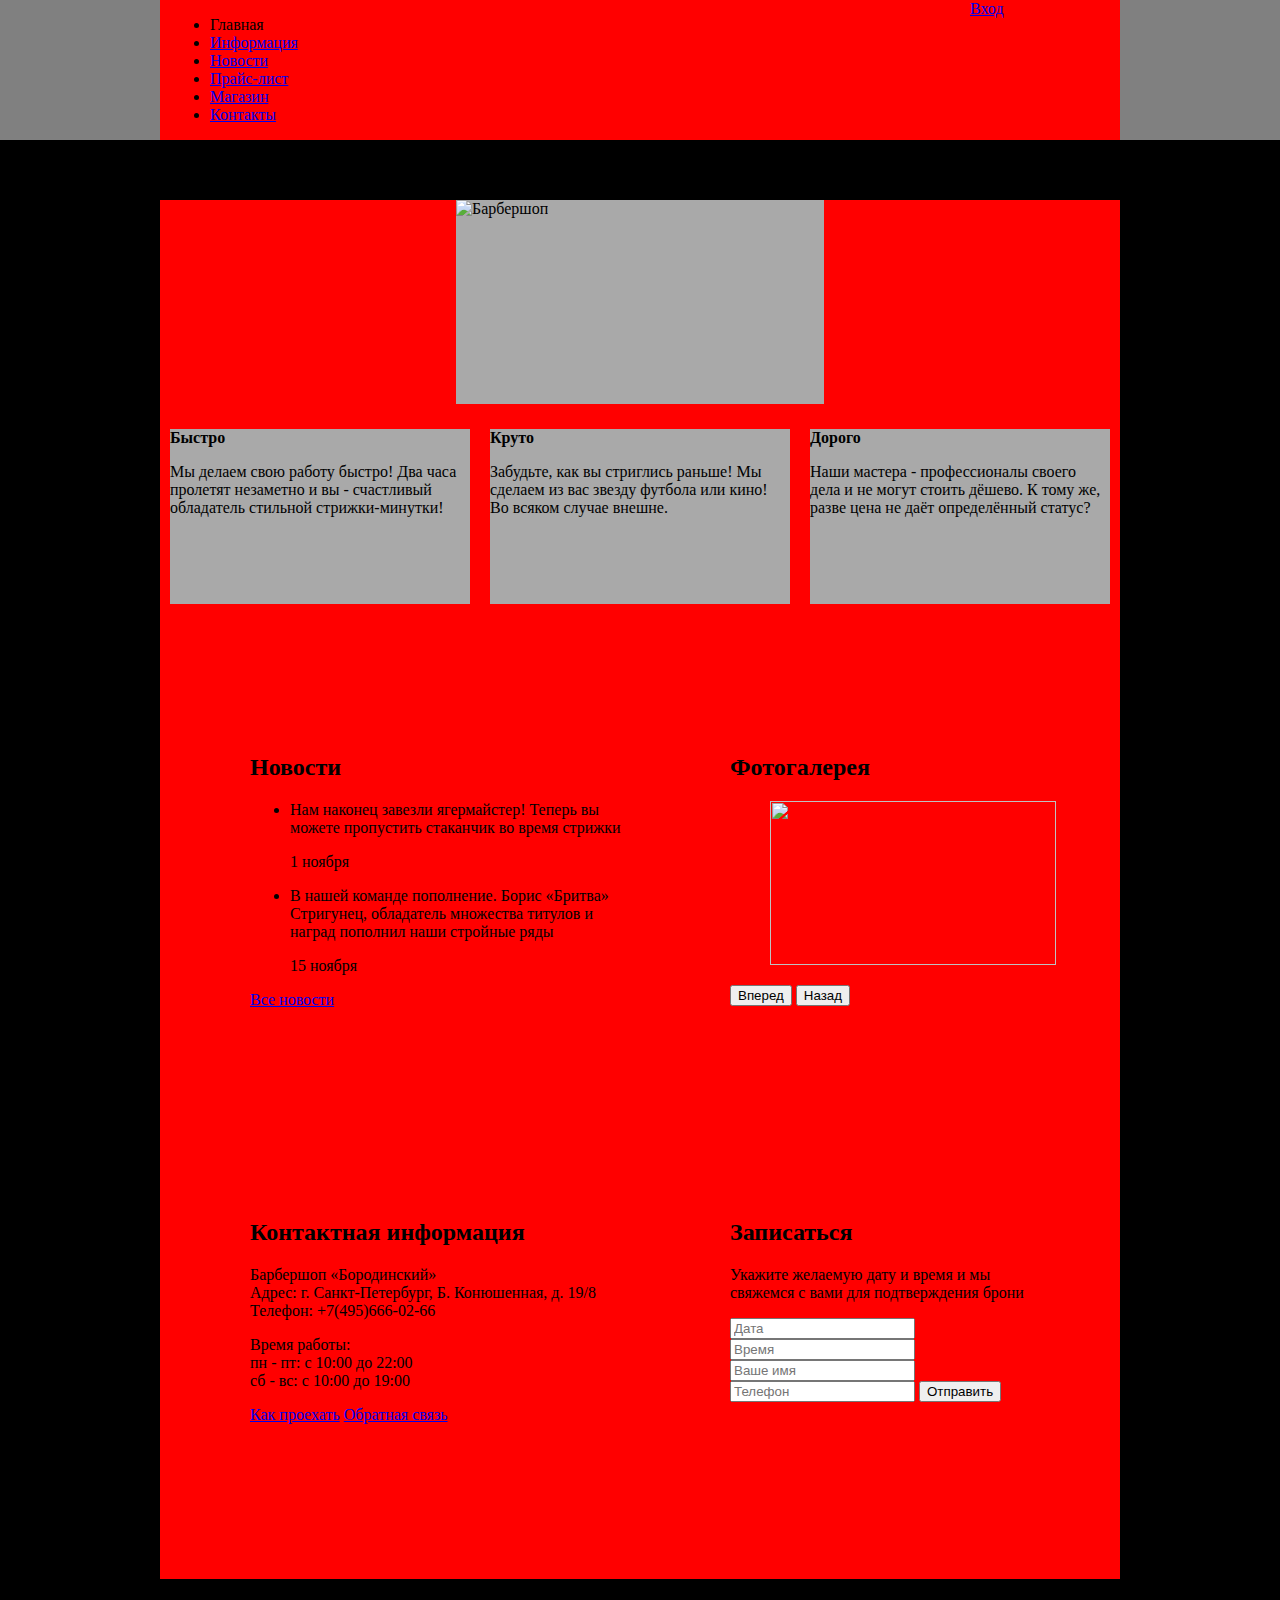
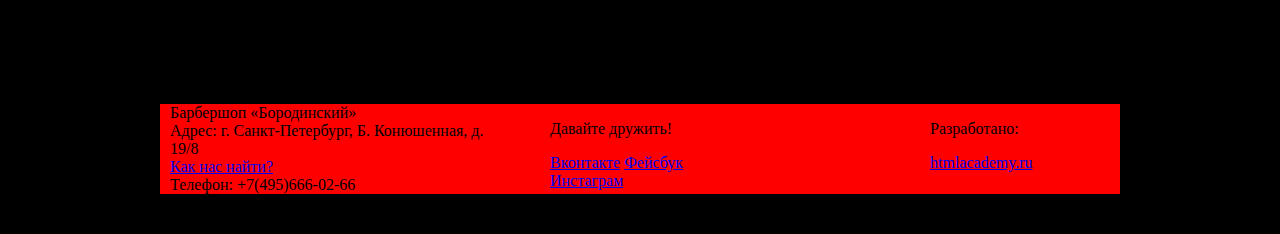
==== index.html @ 1db17082 "Add new files" ====
<!DOCTYPE html>
<html lang="ru">
<head>
    <meta charset="UTF-8">
    <title>Барбершоп</title>
    <link rel="stylesheet" href="css/style.css">
</head>
<body>
  <!-- Разметка хедера -->
  <header class="main-header"> <!-- container не здесь, а ниже, потому что здесь тянется фон на всю ширину -->
      <div class="container clearfix"> <!-- центрует содержимое меню -->
          <nav class="main-navigation"> <!-- контейнер для основной навигации -->
              <ul>
                  <li class="active">
                    <span>Главная</span>
                  </li>
                  <li>
                    <a href="#">Информация</a>
                  </li>
                  <li>
                    <a href="#">Новости</a>
                  </li>
                  <li>
                    <a href="#">Прайс-лист</a>
                  </li>
                  <li>
                    <a href="#">Магазин</a>
                  </li>
                  <li>
                    <a href="#">Контакты</a>
                  </li>
              </ul>
          </nav>
          <div class="user-block"> <!-- контейнер для кнопки "Вход" - место, где что то будет меняться при залогиненном сост-и. -->
              <a class="login" href="#">Вход</a>
          </div>
      </div>
  </header>
  
  <!-- Разметка основного содержания - того, что между хедером и футером -->
  <main class="container"> <!-- Класс можно не добавлять, т.к. он один. Мы добавили, т.к. нам надо центровать содержимое -->
      <div class="index-logo"> <!-- Контейнер для логотипа (центровка, отступы) -->
          <img src="img/index-logo.png" width="368" height="204" alt="Барбершоп">
      </div>
      <section class="features clearfix"><!-- блок преимуществ.  -->
        <div class="features-item">
          <b>Быстро</b>
          <p>Мы делаем свою работу быстро! Два часа пролетят незаметно и вы - счастливый обладатель стильной стрижки-минутки!</p>
        </div>
        <div class="features-item">
          <b>Круто</b>
          <p>Забудьте, как вы стриглись раньше! Мы сделаем из вас звезду футбола или кино! Во всяком случае внешне.</p>
        </div>
        <div class="features-item">
          <b>Дорого</b>
          <p>Наши мастера - профессионалы своего дела и не могут стоить дёшево. К тому же, разве цена не даёт определённый статус?</p>
        </div>
      </section>
      <div class="index-content clearfix">
        <div class="index-content-left">
          <h2 class="index-content-title">Новости</h2>
          <ul class="news-preview">
            <li>
              <p>
                Нам наконец завезли ягермайстер! Теперь вы можете пропустить стаканчик во время стрижки
              </p>
              <time datetime="2017-11-01">1 ноября</time>
            </li>
            <li>
              <p>
                В нашей команде пополнение. Борис «Бритва» Стригунец, обладатель множества титулов и наград пополнил наши стройные ряды
              </p>
              <time datetime="2017-10-15">15 ноября</time>
            </li>
          </ul>
          <a class="btn" href="#">Все новости</a>
        </div>
        <div class="index-content-right">
          <h2 class="index-content-title">Фотогалерея</h2>
          <div class="gallery">
            <figure class="galery-content">
              <img src="#" width="286" height="164" alt="">
            </figure>
            <button class="btn gallery-prev">Вперед</button>
            <button class="btn gallery-next">Назад</button>
          </div>
        </div>
      </div>
      <div class="index-content clearfix">
        <div class="index-content-left">
          <h2 class="index-content-title">Контактная информация</h2>
          <p>
            Барбершоп «Бородинский»<br>
            Адрес: г. Санкт-Петербург, Б. Конюшенная, д. 19/8<br>
            Телефон: +7(495)666-02-66
          </p>
          <p>
            Время работы:<br>
            пн - пт: с 10:00 до 22:00<br>
            сб - вс: с 10:00 до 19:00
          </p>
          <a class="btn" href="#">Как проехать</a>
          <a class="btn" href="#">Обратная связь</a>
        </div>
        <div class="index-content-right">
          <h2 class="index-content-title">Записаться</h2>
          <p>
            Укажите желаемую дату и время и мы свяжемся с вами для подтверждения брони
          </p>
          <form action="#" method="post">
            <input type="text" name="date" value="" placeholder="Дата">
            <input type="text" name="time" value="" placeholder="Время">
            <input type="text" name="name" value="" placeholder="Ваше имя">
            <input type="tel" name="phone" value="" placeholder="Телефон">
            <button class="btn" type="submit">Отправить</button>
          </form>
        </div>
      </div>
  </main>
  <footer class="main-footer">
      <div class="container clearfix"> <!-- для центровки -->
        <section class="footer-contacts">
          Барбершоп «Бородинский»<br>
          Адрес: г. Санкт-Петербург, Б. Конюшенная, д. 19/8<br>
          <a href="#">Как нас найти?</a><br>
          Телефон: +7(495)666-02-66
        </section>
        <section class="footer-social">
          <p>Давайте дружить!</p>
          <a class="social-btn social-btn-vk" href="#">Вконтакте</a>
          <a class="social-btn social-btn-fb" href="#">Фейсбук</a>
          <a class="social-btn social-btn-inst" href="#">Инстаграм</a>
        </section>
        <section class="footer-copyright">
          <p>Разработано:</p>
          <a class="btn" href="https://htmlacademy.ru">htmlacademy.ru</a>
        </section>
      </div>
  </footer>
</body>
</html>
---- css/style.css ----
html,
body {
  min-width: 1122px;
  min-height: 1750px;
  margin: 0;
  padding: 0;
}
body {
  background: #000000 url("barbershop-index-grid.jpg") no-repeat 50% 3px;
  background-size: 1122px auto;
}
.clearfix::after {
  content: "";
  display: table;
  clear: both;
}
.main-header {
  background-color: gray;
  margin-bottom: 60px;
}
.container {
  width: 940px;
  margin: 0 auto;
  padding: 0 10px;
  background-color: red;
}
.main-navigation {
  float: left;
  /* ширину взяли с запасом, на случай добавления 1-2 пунктов меню */
  width: 780px;
    /* Только для оформления сетки */
  min-height: 70px;  
}
.user-block {
  float: right;
  /* для контейнера входа ширину взяли тоже с запасом, т.к. при входе вид может меняться - напр, появится имя пользователя */
  width: 140px;
    /* Только для оформления сетки */
  min-height: 70px;  
}
.index-logo {
  width: 368px;
  height: 204px;
  margin-right: auto;
  margin-left: auto;
  margin-bottom: 25px;
  background-color: darkgray;
}
.features {
  margin-bottom: 80px;
}
.features-item {
  float: left;
  width: 300px;
  margin-right: 20px;
  /* Только для оформления сетки */
  min-height: 175px;  
  background-color: darkgray;
}
.features-item:last-child {
  margin-right: 0;
}
.index-content {
  margin-bottom: 35px;
  padding: 50px 80px;
}
.index-content-left {
  float: left;
  width: 380px;
   /* Только для оформления сетки */
  min-height: 330px;  
}
.index-content-right {
  float: right;
  width: 300px;
   /* Только для оформления сетки */
  min-height: 330px;  
}
.main-footer {
  margin-top: 65px;
  padding-top: 60px;
  padding-bottom: 40px;
}
.footer-contacts {
  float: left;
  width: 320px;
  margin-right: 60px;
   /* Только для оформления сетки */
  min-height: 90px;  
}
.footer-social {
  float: left;
  width: 180px;
   /* Только для оформления сетки */
  min-height: 90px;  
}
.footer-copyright {
  float: right;
  width: 180px;
   /* Только для оформления сетки */
  min-height: 90px;
}
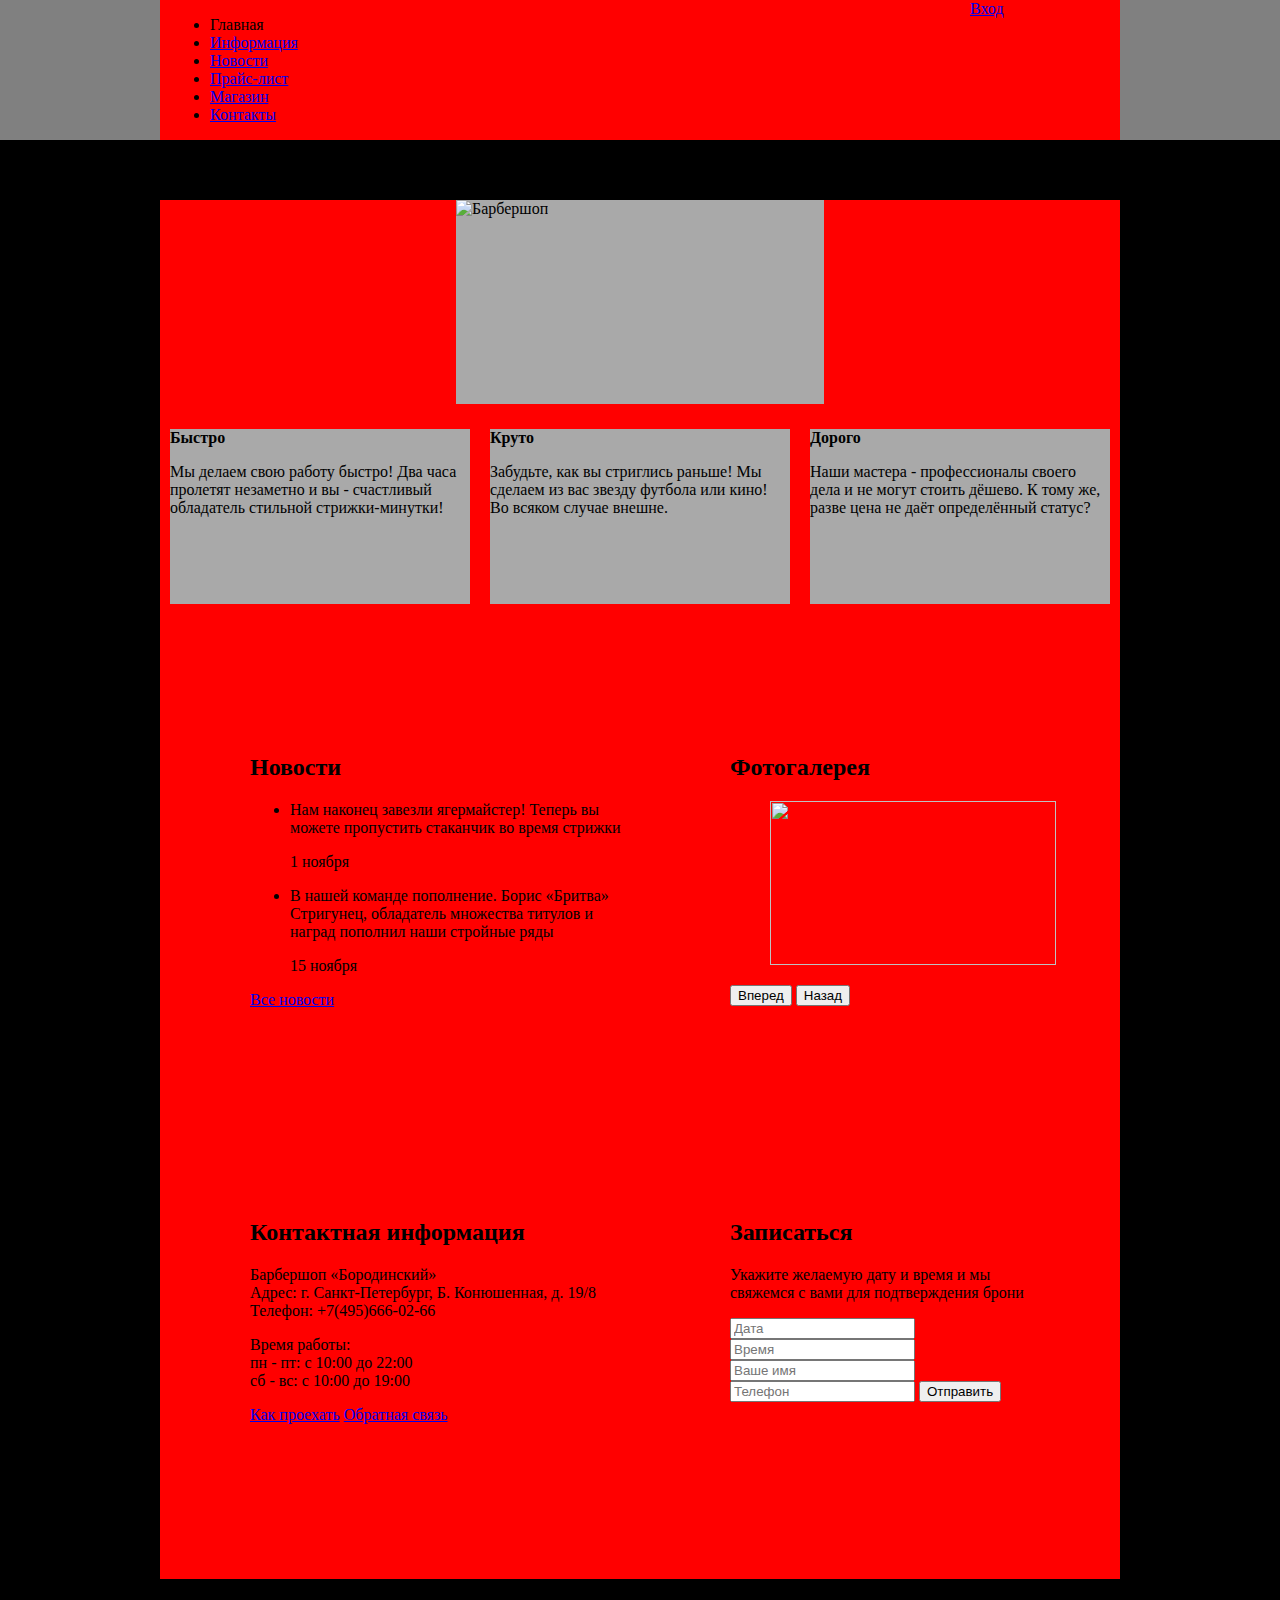
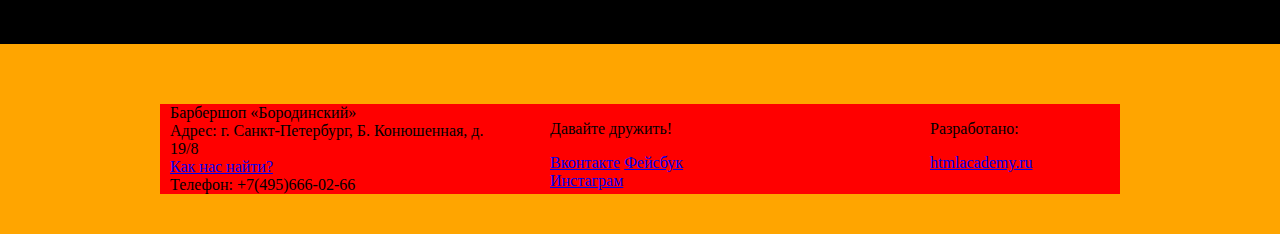
==== commit 8126a2e7: "Начал делать сетки Барбершопа" ====
--- a/index.html
+++ b/index.html
@@ -74,12 +74,14 @@
             </li>
           </ul>
           <a class="btn" href="#">Все новости</a>
-        </div>
+        </div> 
         <div class="index-content-right">
           <h2 class="index-content-title">Фотогалерея</h2>
           <div class="gallery">
             <figure class="galery-content">
-              <img src="#" width="286" height="164" alt="">
+              <!-- Здесь картинку надо будет вставить в ссылку! -->
+                <img src="#" width="286" height="164" alt="">
+              
             </figure>
             <button class="btn gallery-prev">Вперед</button>
             <button class="btn gallery-next">Назад</button>
--- a/css/style.css
+++ b/css/style.css
@@ -3,10 +3,9 @@
   min-width: 1122px;
   min-height: 1750px;
   margin: 0;
-  padding: 0;
 }
 body {
-  background: #000000 url("barbershop-index-grid.jpg") no-repeat 50% 3px;
+  background: #000000 url("barbershop-index.jpg") no-repeat 50% 3px;
   background-size: 1122px auto;
 }
 .clearfix::after {
@@ -48,7 +47,7 @@
 }
 .features {
   margin-bottom: 80px;
-}
+} 
 .features-item {
   float: left;
   width: 300px;
@@ -80,6 +79,7 @@
   margin-top: 65px;
   padding-top: 60px;
   padding-bottom: 40px;
+  background: orange;
 }
 .footer-contacts {
   float: left;
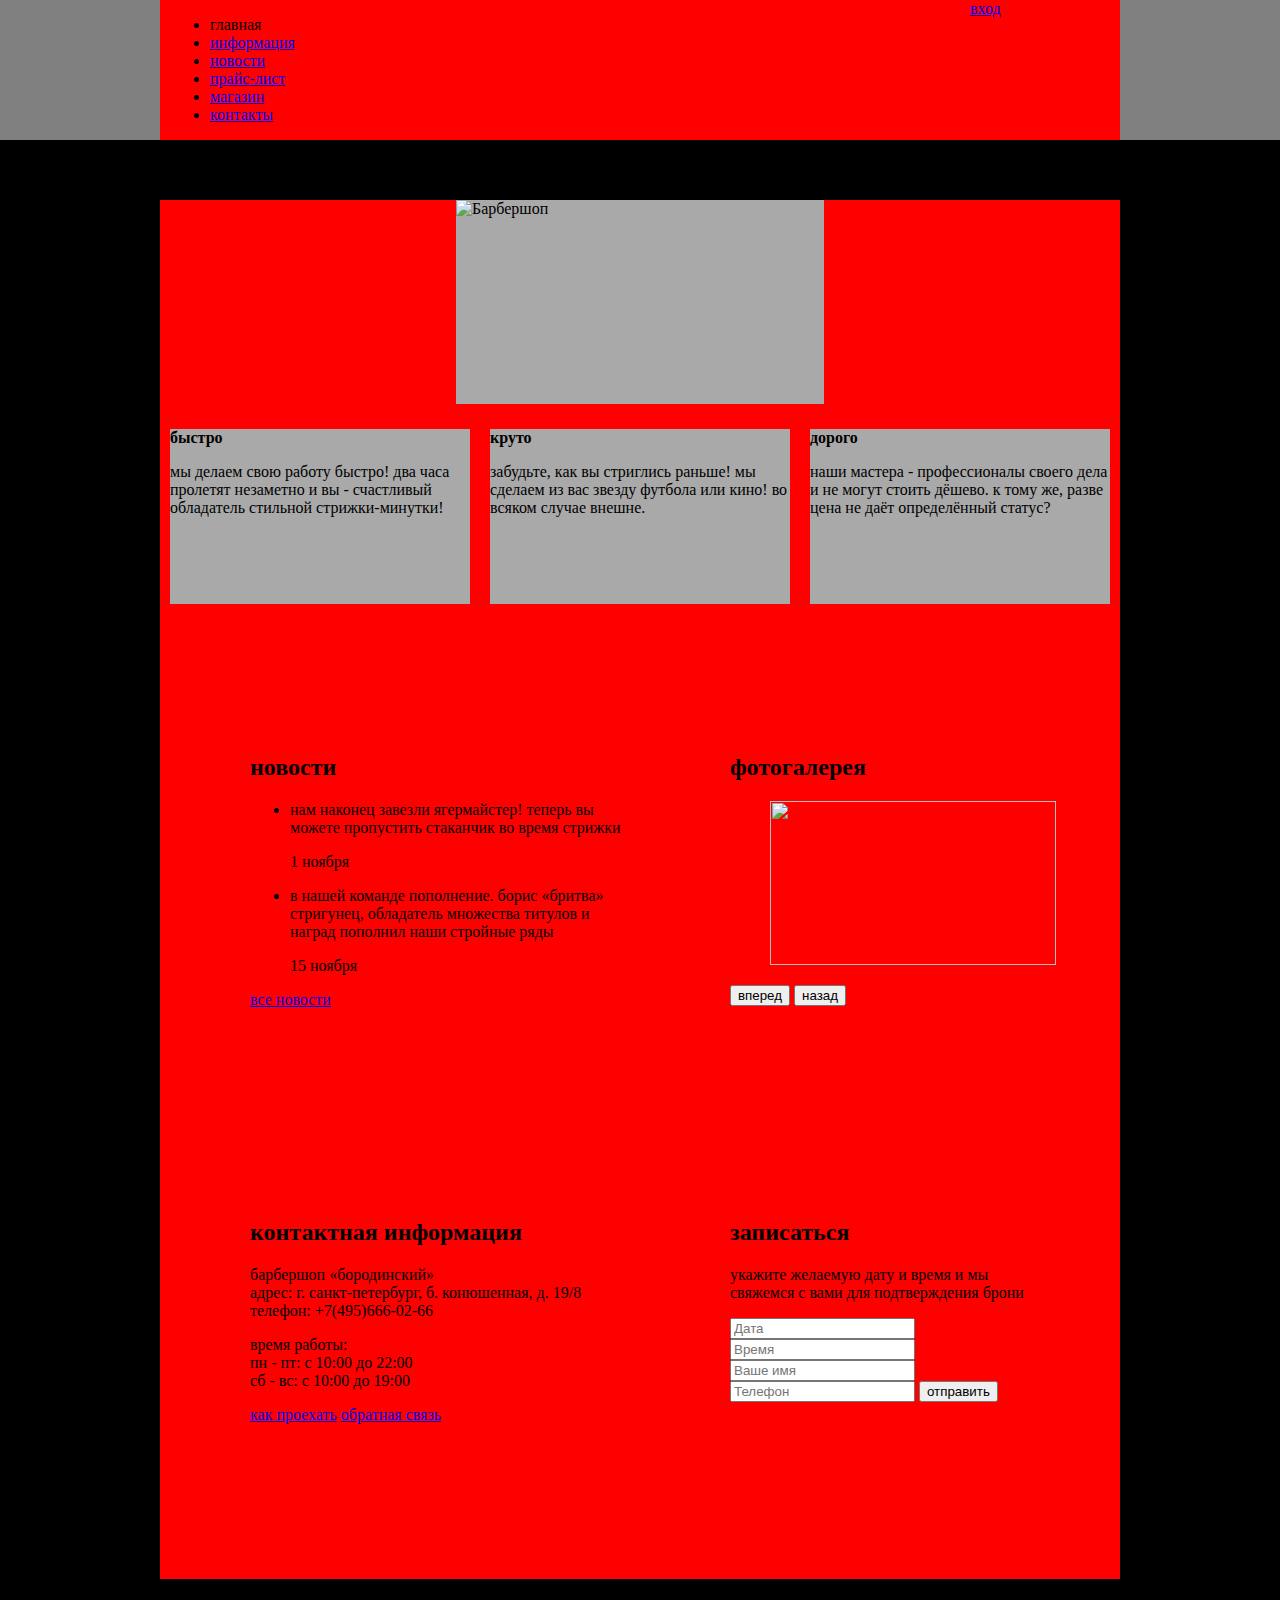
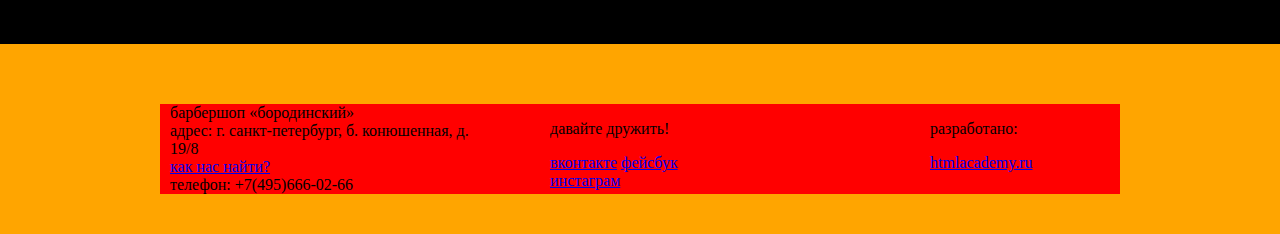
==== commit 7bb2b431: "Закончил сетки Барбершопа" ====
--- a/index.html
+++ b/index.html
@@ -12,27 +12,27 @@
           <nav class="main-navigation"> <!-- контейнер для основной навигации -->
               <ul>
                   <li class="active">
-                    <span>Главная</span>
+                    <span>главная</span>
                   </li>
                   <li>
-                    <a href="#">Информация</a>
+                    <a href="#">информация</a>
                   </li>
                   <li>
-                    <a href="#">Новости</a>
+                    <a href="#">новости</a>
                   </li>
                   <li>
-                    <a href="#">Прайс-лист</a>
+                    <a href="#">прайс-лист</a>
                   </li>
                   <li>
-                    <a href="#">Магазин</a>
+                    <a href="#">магазин</a>
                   </li>
                   <li>
-                    <a href="#">Контакты</a>
+                    <a href="#">контакты</a>
                   </li>
               </ul>
           </nav>
           <div class="user-block"> <!-- контейнер для кнопки "Вход" - место, где что то будет меняться при залогиненном сост-и. -->
-              <a class="login" href="#">Вход</a>
+              <a class="login" href="#">вход</a>
           </div>
       </div>
   </header>
@@ -44,77 +44,77 @@
       </div>
       <section class="features clearfix"><!-- блок преимуществ.  -->
         <div class="features-item">
-          <b>Быстро</b>
-          <p>Мы делаем свою работу быстро! Два часа пролетят незаметно и вы - счастливый обладатель стильной стрижки-минутки!</p>
+          <b>быстро</b>
+          <p>мы делаем свою работу быстро! два часа пролетят незаметно и вы - счастливый обладатель стильной стрижки-минутки!</p>
         </div>
         <div class="features-item">
-          <b>Круто</b>
-          <p>Забудьте, как вы стриглись раньше! Мы сделаем из вас звезду футбола или кино! Во всяком случае внешне.</p>
+          <b>круто</b>
+          <p>забудьте, как вы стриглись раньше! мы сделаем из вас звезду футбола или кино! во всяком случае внешне.</p>
         </div>
         <div class="features-item">
-          <b>Дорого</b>
-          <p>Наши мастера - профессионалы своего дела и не могут стоить дёшево. К тому же, разве цена не даёт определённый статус?</p>
+          <b>дорого</b>
+          <p>наши мастера - профессионалы своего дела и не могут стоить дёшево. к тому же, разве цена не даёт определённый статус?</p>
         </div>
       </section>
       <div class="index-content clearfix">
         <div class="index-content-left">
-          <h2 class="index-content-title">Новости</h2>
+          <h2 class="index-content-title">новости</h2>
           <ul class="news-preview">
             <li>
               <p>
-                Нам наконец завезли ягермайстер! Теперь вы можете пропустить стаканчик во время стрижки
+                нам наконец завезли ягермайстер! теперь вы можете пропустить стаканчик во время стрижки
               </p>
               <time datetime="2017-11-01">1 ноября</time>
             </li>
             <li>
               <p>
-                В нашей команде пополнение. Борис «Бритва» Стригунец, обладатель множества титулов и наград пополнил наши стройные ряды
+                в нашей команде пополнение. борис «бритва» стригунец, обладатель множества титулов и наград пополнил наши стройные ряды
               </p>
               <time datetime="2017-10-15">15 ноября</time>
             </li>
           </ul>
-          <a class="btn" href="#">Все новости</a>
+          <a class="btn" href="#">все новости</a>
         </div> 
         <div class="index-content-right">
-          <h2 class="index-content-title">Фотогалерея</h2>
+          <h2 class="index-content-title">фотогалерея</h2>
           <div class="gallery">
             <figure class="galery-content">
               <!-- Здесь картинку надо будет вставить в ссылку! -->
                 <img src="#" width="286" height="164" alt="">
               
             </figure>
-            <button class="btn gallery-prev">Вперед</button>
-            <button class="btn gallery-next">Назад</button>
+            <button class="btn gallery-prev">вперед</button>
+            <button class="btn gallery-next">назад</button>
           </div>
         </div>
       </div>
       <div class="index-content clearfix">
         <div class="index-content-left">
-          <h2 class="index-content-title">Контактная информация</h2>
+          <h2 class="index-content-title">контактная информация</h2>
           <p>
-            Барбершоп «Бородинский»<br>
-            Адрес: г. Санкт-Петербург, Б. Конюшенная, д. 19/8<br>
-            Телефон: +7(495)666-02-66
+            барбершоп «бородинский»<br>
+            адрес: г. санкт-петербург, б. конюшенная, д. 19/8<br>
+            телефон: +7(495)666-02-66
           </p>
           <p>
-            Время работы:<br>
+            время работы:<br>
             пн - пт: с 10:00 до 22:00<br>
             сб - вс: с 10:00 до 19:00
           </p>
-          <a class="btn" href="#">Как проехать</a>
-          <a class="btn" href="#">Обратная связь</a>
+          <a class="btn" href="#">как проехать</a>
+          <a class="btn" href="#">обратная связь</a>
         </div>
         <div class="index-content-right">
-          <h2 class="index-content-title">Записаться</h2>
+          <h2 class="index-content-title">записаться</h2>
           <p>
-            Укажите желаемую дату и время и мы свяжемся с вами для подтверждения брони
+            укажите желаемую дату и время и мы свяжемся с вами для подтверждения брони
           </p>
           <form action="#" method="post">
             <input type="text" name="date" value="" placeholder="Дата">
             <input type="text" name="time" value="" placeholder="Время">
             <input type="text" name="name" value="" placeholder="Ваше имя">
             <input type="tel" name="phone" value="" placeholder="Телефон">
-            <button class="btn" type="submit">Отправить</button>
+            <button class="btn" type="submit">отправить</button>
           </form>
         </div>
       </div>
@@ -122,19 +122,19 @@
   <footer class="main-footer">
       <div class="container clearfix"> <!-- для центровки -->
         <section class="footer-contacts">
-          Барбершоп «Бородинский»<br>
-          Адрес: г. Санкт-Петербург, Б. Конюшенная, д. 19/8<br>
-          <a href="#">Как нас найти?</a><br>
-          Телефон: +7(495)666-02-66
+          барбершоп «бородинский»<br>
+          адрес: г. санкт-петербург, б. конюшенная, д. 19/8<br>
+          <a href="#">как нас найти?</a><br>
+          телефон: +7(495)666-02-66
         </section>
         <section class="footer-social">
-          <p>Давайте дружить!</p>
-          <a class="social-btn social-btn-vk" href="#">Вконтакте</a>
-          <a class="social-btn social-btn-fb" href="#">Фейсбук</a>
-          <a class="social-btn social-btn-inst" href="#">Инстаграм</a>
+          <p>давайте дружить!</p>
+          <a class="social-btn social-btn-vk" href="#">вконтакте</a>
+          <a class="social-btn social-btn-fb" href="#">фейсбук</a>
+          <a class="social-btn social-btn-inst" href="#">инстаграм</a>
         </section>
         <section class="footer-copyright">
-          <p>Разработано:</p>
+          <p>разработано:</p>
           <a class="btn" href="https://htmlacademy.ru">htmlacademy.ru</a>
         </section>
       </div>
--- a/css/style.css
+++ b/css/style.css
@@ -14,13 +14,17 @@
   clear: both;
 }
 .main-header {
-  background-color: gray;
   margin-bottom: 60px;
+  
+    /* Только для оформления сетки */
+    background-color: gray;
 }
 .container {
   width: 940px;
   margin: 0 auto;
   padding: 0 10px;
+  
+    /* Только для оформления сетки */
   background-color: red;
 }
 .main-navigation {
@@ -43,6 +47,8 @@
   margin-right: auto;
   margin-left: auto;
   margin-bottom: 25px;
+  
+    /* Только для оформления сетки */  
   background-color: darkgray;
 }
 .features {
@@ -52,6 +58,7 @@
   float: left;
   width: 300px;
   margin-right: 20px;
+  
   /* Только для оформления сетки */
   min-height: 175px;  
   background-color: darkgray;
@@ -79,6 +86,8 @@
   margin-top: 65px;
   padding-top: 60px;
   padding-bottom: 40px;
+  
+    /* Только для оформления сетки */
   background: orange;
 }
 .footer-contacts {
@@ -99,4 +108,45 @@
   width: 180px;
    /* Только для оформления сетки */
   min-height: 90px;
+}
+
+/* set "Baxter" */
+.inner-page-title {
+  margin-bottom: 55px;
+}
+.product-gallery {
+  float: left;
+  width: 460px;
+  
+  min-height: 675px;
+}
+.product-description {
+  float: right;
+  width: 390px;
+  
+  min-height: 510px;
+}
+
+/* shop */
+.shop-aside {
+  float: left;
+  width: 200px;
+  
+  min-height: 580px;
+}
+.shop-products {
+  float: right;
+  width: 705px;
+  
+  min-height: 690px;
+}
+
+/* price */
+.inner-column-left {
+  float: left;
+  width: 390px;
+}
+.inner-column-right {
+  float: right;
+  width: 470px;
 }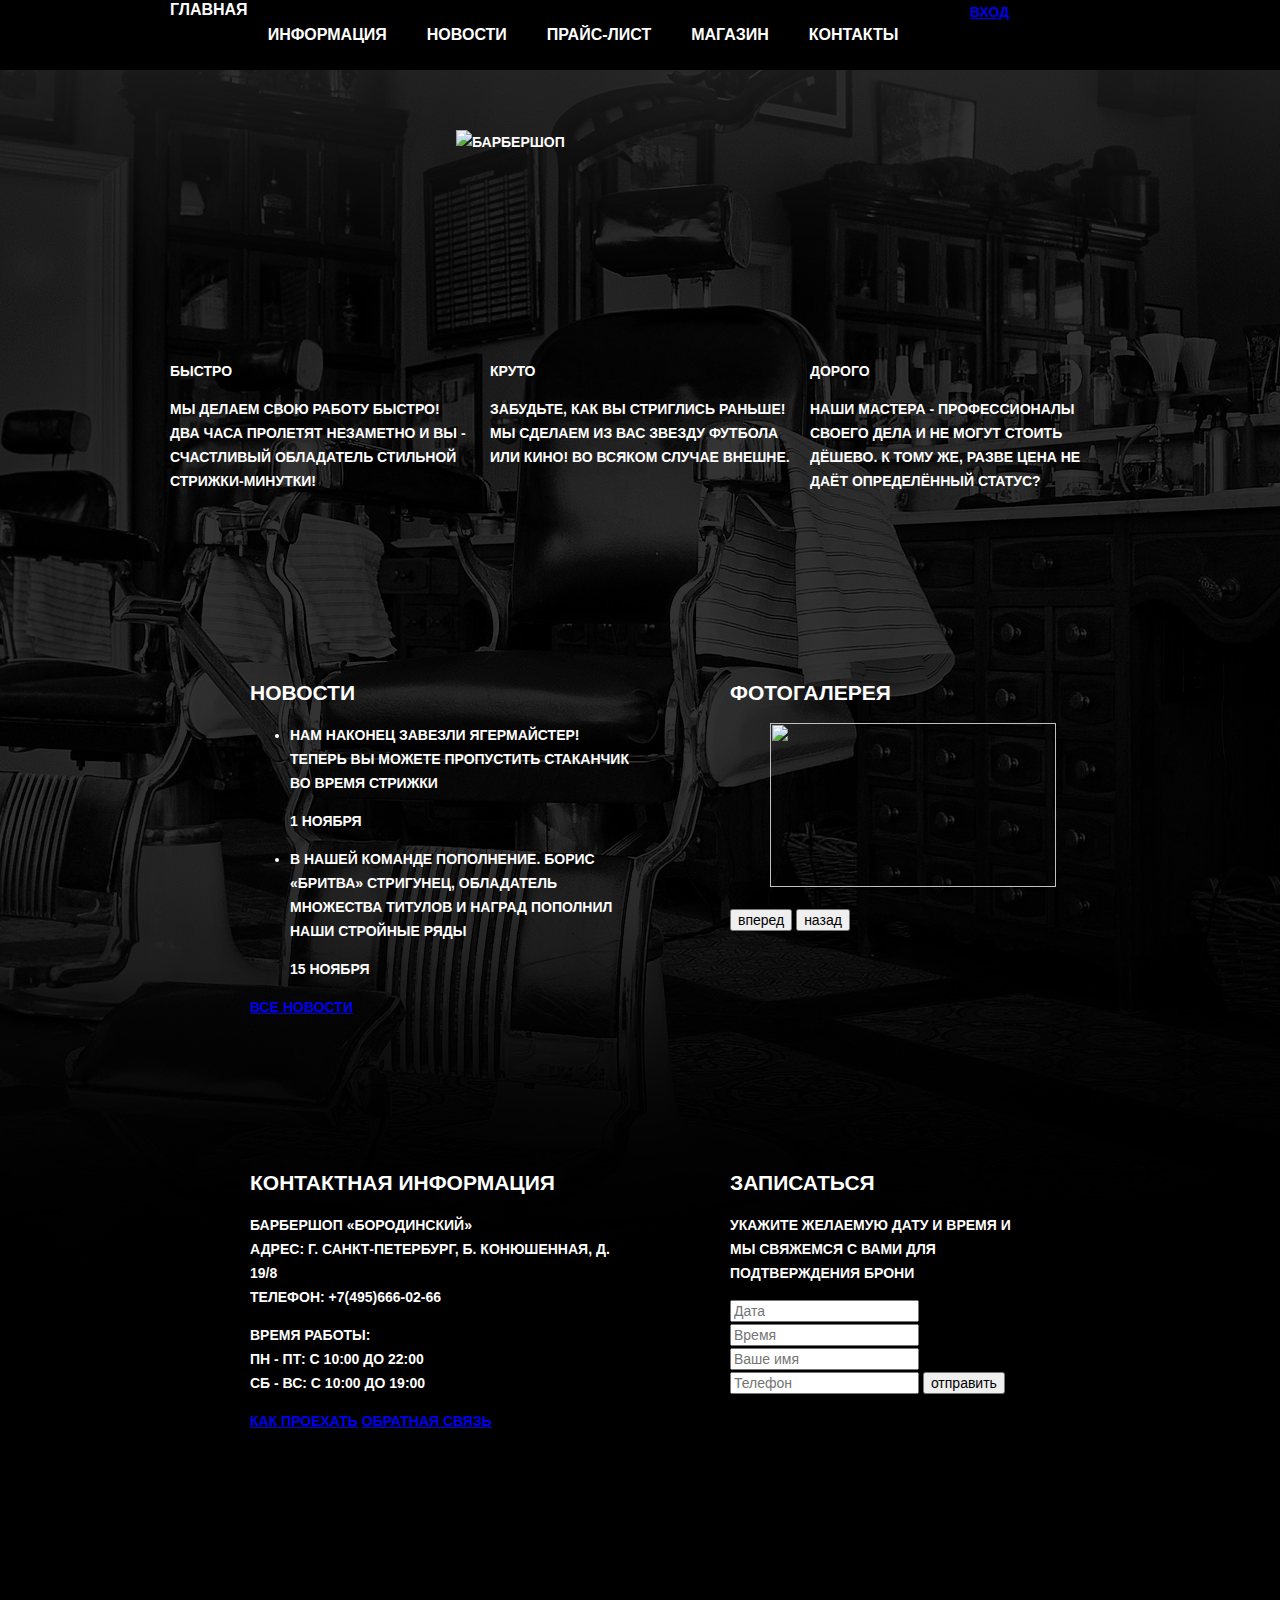
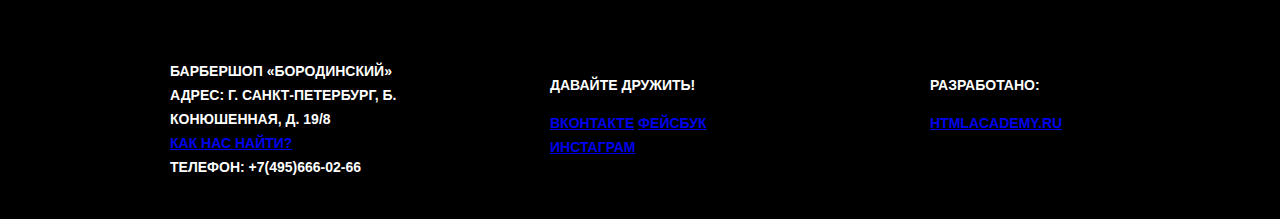
==== commit b1e029d9: "Начал стилизовать index.html" ====
--- a/index.html
+++ b/index.html
@@ -3,6 +3,7 @@
 <head>
     <meta charset="UTF-8">
     <title>Барбершоп</title>
+    <link rel="stylesheet" href="css/normalize.css">
     <link rel="stylesheet" href="css/style.css">
 </head>
 <body>
--- a/css/style.css
+++ b/css/style.css
@@ -1,32 +1,33 @@
-html,
 body {
-  min-width: 1122px;
-  min-height: 1750px;
+  min-width: 960px;
   margin: 0;
+  font-family: "PT Sans Narrow", "Arial", sans-serif;
+  font-size: 14px;
+  font-weight: 700;
+  line-height: 24px;
+  text-transform: uppercase;
+  color: #ffffff;
+  background: #000000 url("../pict/bg-body.png") no-repeat center top;
 }
-body {
-  background: #000000 url("barbershop-index.jpg") no-repeat 50% 3px;
-  background-size: 1122px auto;
-}
+
 .clearfix::after {
   content: "";
   display: table;
   clear: both;
 }
-.main-header {
-  margin-bottom: 60px;
-  
-    /* Только для оформления сетки */
-    background-color: gray;
-}
+
 .container {
   width: 940px;
   margin: 0 auto;
   padding: 0 10px;
-  
-    /* Только для оформления сетки */
-  background-color: red;
 }
+
+.main-header {
+  margin-bottom: 60px;
+  color: #ffffff;
+  background-color: #000000;
+}
+
 .main-navigation {
   float: left;
   /* ширину взяли с запасом, на случай добавления 1-2 пунктов меню */
@@ -34,6 +35,33 @@
     /* Только для оформления сетки */
   min-height: 70px;  
 }
+
+.main-navigation ul {
+  margin: 0;
+  padding: 0;
+  list-style: none;
+  font-size: 0; /* убираем пробелы */
+}
+
+.main-navigation li {
+  display: inline-block;
+  vertical-align: top;
+  font-size: 16px;
+  line-height: 20px;
+}
+
+.main-navigation a {
+  display: block; /* чтобы можно было прописать padding */
+  padding: 25px 20px;
+  color: #ffffff;
+  text-decoration: none; /* прописали, т.к. они не наследуют цвет текста */
+}
+
+.main-navigation a:hover,
+                 a:active {
+  background-color: #242424;
+}
+
 .user-block {
   float: right;
   /* для контейнера входа ширину взяли тоже с запасом, т.к. при входе вид может меняться - напр, появится имя пользователя */
@@ -41,19 +69,19 @@
     /* Только для оформления сетки */
   min-height: 70px;  
 }
+
 .index-logo {
   width: 368px;
   height: 204px;
   margin-right: auto;
   margin-left: auto;
   margin-bottom: 25px;
-  
-    /* Только для оформления сетки */  
-  background-color: darkgray;
 }
+
 .features {
   margin-bottom: 80px;
 } 
+
 .features-item {
   float: left;
   width: 300px;
@@ -61,35 +89,37 @@
   
   /* Только для оформления сетки */
   min-height: 175px;  
-  background-color: darkgray;
 }
+
 .features-item:last-child {
   margin-right: 0;
 }
+
 .index-content {
   margin-bottom: 35px;
   padding: 50px 80px;
 }
+
 .index-content-left {
   float: left;
   width: 380px;
    /* Только для оформления сетки */
   min-height: 330px;  
 }
+
 .index-content-right {
   float: right;
   width: 300px;
    /* Только для оформления сетки */
   min-height: 330px;  
 }
+
 .main-footer {
   margin-top: 65px;
   padding-top: 60px;
   padding-bottom: 40px;
-  
-    /* Только для оформления сетки */
-  background: orange;
 }
+
 .footer-contacts {
   float: left;
   width: 320px;
@@ -97,12 +127,14 @@
    /* Только для оформления сетки */
   min-height: 90px;  
 }
+
 .footer-social {
   float: left;
   width: 180px;
    /* Только для оформления сетки */
   min-height: 90px;  
 }
+
 .footer-copyright {
   float: right;
   width: 180px;
@@ -142,6 +174,12 @@
 }
 
 /* price */
+.inner-column {
+  margin-bottom: 65px;
+}
+.inner-column:last-child {
+  margin-bottom: 80px;
+} 
 .inner-column-left {
   float: left;
   width: 390px;
@@ -149,4 +187,5 @@
 .inner-column-right {
   float: right;
   width: 470px;
-}+}
+
